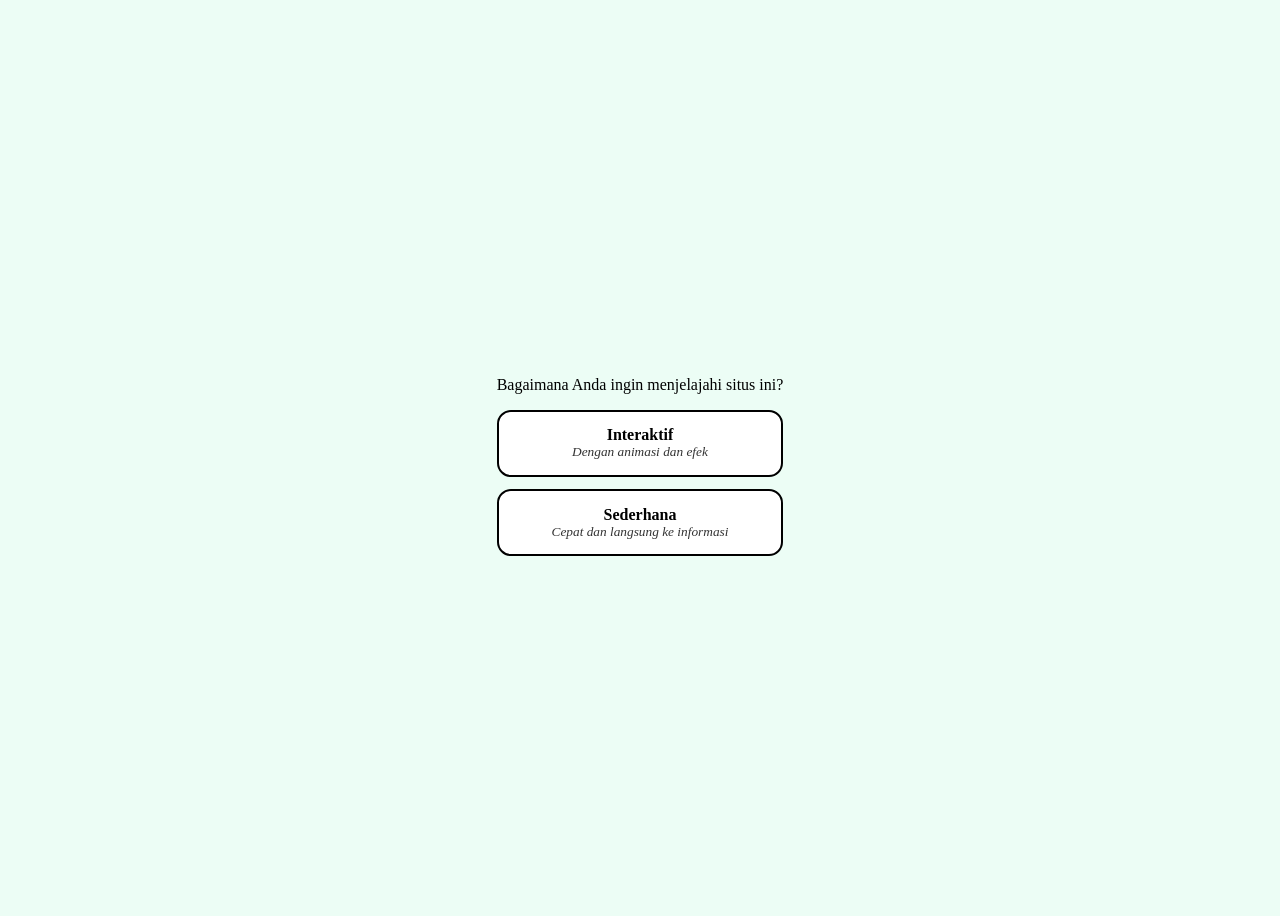
==== index.html @ dc2caf95 "Nov 22, 2026, 7:37 AM" ====
<!DOCTYPE html>
<html lang="id">
    <head>
        <meta charset="UTF-8" />
        <meta name="viewport" content="width=device-width, initial-scale=1" />
        <title>Lomba Design Web AI</title>
        <script>
            try {
                var saved = localStorage.getItem("mode");
                if (saved) {
                    document.documentElement.dataset.mode = saved;
                    document.documentElement.dataset.returning = "1";
                }
            } catch (e) {}
        </script>
        <link rel="stylesheet" href="css/splash.css" />
        <script src="js/transition.js" defer></script>
        <script src="js/words.js" defer></script>
        <script src="js/mode.js" defer></script>
    </head>
    <body>
        <div class="splash">
            <div class="shape circle"></div>
            <div class="shape square"></div>
            <div class="shape triangle"></div>
            <img class="splash-logo" src="assets/al-irsyad-logo.png" alt="Logo Al-Irsyad Al-Islamiyyah">
        </div>
        <section class="hero">
            <div class="group">
                <p class="line" lang="ar" dir="rtl" data-words style="--start: 3s">السلام عليكم ورحمة الله وبركاته</p>
            </div>
            <div class="group">
                <h1 class="line" data-words style="--start: 6.7s">Selamat Datang</h1>
                <p class="line" data-words style="--start: 6.9s">Di Website Al-Irsyad</p>
            </div>
            <div class="group choice" style="--start: 9.8s">
                <p>Bagaimana Anda ingin menjelajahi situs ini?</p>
                <button type="button" data-set-mode="interactive">Interaktif <small>Dengan animasi dan efek</small></button>
                <button type="button" data-set-mode="formal">Sederhana <small>Cepat dan langsung ke informasi</small></button>
            </div>
        </section>
    </body>
</html>
---- css/splash.css ----
html { font-size: clamp(16px, 1.1vw, 26px); }
body { background-color: #ecfdf5; animation: page-in 0.4s ease both; }
body.page-out { animation: page-out 0.4s ease forwards; }

.splash {
	position: fixed;
	inset: 0;
	display: grid;
	place-items: center;
	overflow: hidden;
	background: #ecfdf5;
	z-index: 9999;
	animation: fade-out 0.5s ease 2.6s forwards;
}

.splash-logo {
	width: clamp(180px, 22vmin, 360px);
	position: relative;
	z-index: 1;
	animation:
		logo-in 2s cubic-bezier(0.22, 1, 0.36, 1) both,
		logo-out 0.6s ease-in 2s forwards;
}

.shape {
	position: absolute;
	top: 0;
	height: 100%;
	width: 33.34%;
	animation:
		shape-in 0.8s cubic-bezier(0.22, 1, 0.36, 1) var(--delay) both,
		shape-out 0.6s cubic-bezier(0.64, 0, 0.78, 0) 2s forwards;
}

.shape::before {
	content: "";
	position: absolute;
	left: 50%;
	top: 50%;
	width: 70%;
	aspect-ratio: 1;
	translate: -50% -50%;
	background: rgba(255, 255, 255, 0.3);
}

.circle   { left: 0;      background: #16a34a; --delay: 0s;   --dx: -120vw; --dy: 0vh; }
.square   { left: 33.33%; background: #facc15; --delay: 0.2s; --dx: 0vw;    --dy: 120vh; }
.triangle { right: 0;     background: #38bdf8; --delay: 0.4s; --dx: 120vw;  --dy: 0vh; }

.circle::before   { border-radius: 50%; }
.triangle::before { clip-path: polygon(50% 0, 0 100%, 100% 100%); }

.word {
    display: inline-block;
    animation:     word-in 0.6s cubic-bezier(0.22, 1, 0.36, 1) calc(var(--start) + var(--i) * 0.12s) both,
    			   word-out 0.5s cubic-bezier(0.64, 0, 0.78, 0) calc(var(--start) + 1.8s + var(--i) * 0.12s) forwards;
}

.hero {
	min-height: 100dvh;
	display: grid;
	place-content: center;
	text-align: center;
}

.group {
	grid-area: 1 / 1;
}

.line {
	margin: 0.2em 0;
}

.choice {
	animation: fade-in 0.8s ease var(--start, 3s) both;
}

.choice small {
	display: block;
	font-style: italic;
	font-weight: 400;
	opacity: 0.8;
}

.choice { max-width: 22rem; margin-inline: auto; }

.choice button {
	display: block;
	width: 100%;
	margin-top: 0.8em;
	padding: 0.9em 1.4em;
	border: 2px solid #000000;
	border-radius: 14px;
	background: #fff;
	color: #000000;
	font: inherit;
	font-weight: 700;
	cursor: pointer;
	transition: transform 0.2s ease, background 0.2s ease,
				color 0.2s ease, box-shadow 0.2s ease;
}

.choice button:hover,
.choice button:focus-visible {
	background: #facc15;
	border-color: #000000;
	color: #422006;
	transform: translateY(-3px);
	box-shadow: 8px 8px #422006;
}

.choice button:active { transform: scale(0.98); }

.choice.leave { animation: fade-out 0.5s ease forwards; }
[hidden] { display: none !important; }
[data-returning] .hero { display: none; }

@keyframes page-in { from { opacity: 0; } }
@keyframes page-out { to { opacity: 0; } }

@keyframes word-in {
  from { opacity: 0; translate: 30px 0; }
}
@keyframes word-out {
  to { opacity: 0; translate: 30px 0; }
}
@keyframes logo-in {
	from { opacity: 0; transform: scale(0); }
	to   { opacity: 1; transform: scale(1); }
}
@keyframes logo-out {
	to { opacity: 0; transform: scale(0); }
}
@keyframes shape-in {
	from { opacity: 0; transform: scale(0); }
	to   { opacity: 1; transform: scale(1); }
}
@keyframes shape-out {
	from { opacity: 1; transform: translate(0, 0); }
	to   { opacity: 0; transform: translate(var(--dx), var(--dy)); }
}
@keyframes fade-in {
	from { opacity: 0; visibility: hidden; }
}
@keyframes fade-out {
	to { opacity: 0; visibility: hidden; }
}
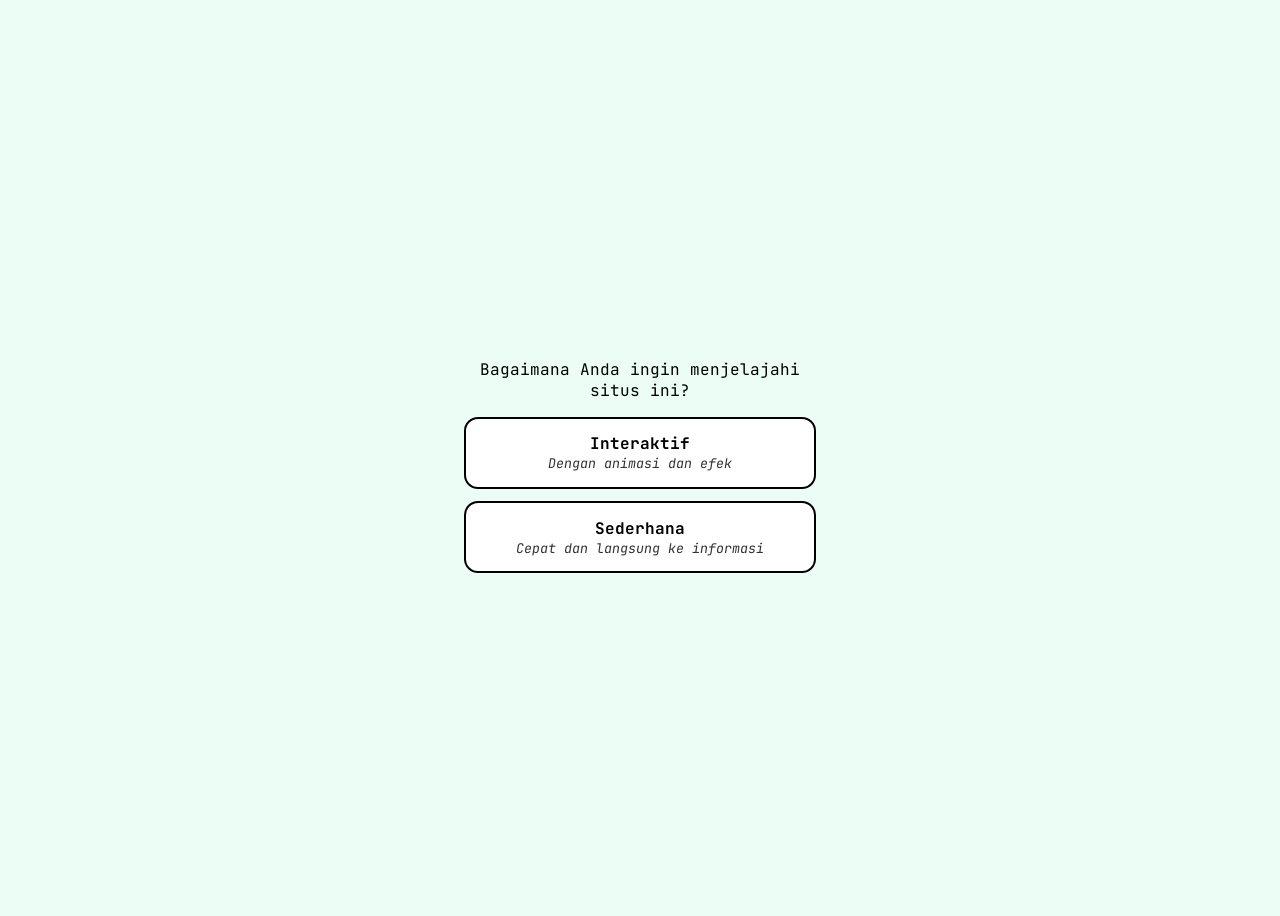
==== commit 960603d5: "Nov 25, 2026, 6:09 PM" ====
--- a/index.html
+++ b/index.html
@@ -3,6 +3,9 @@
     <head>
         <meta charset="UTF-8" />
         <meta name="viewport" content="width=device-width, initial-scale=1" />
+        <link rel="preconnect" href="https://fonts.googleapis.com">
+        <link rel="preconnect" href="https://fonts.gstatic.com" crossorigin>
+        <link href="https://fonts.googleapis.com/css2?family=JetBrains+Mono:ital,wght@0,400;0,700;1,400&family=Amiri&display=swap" rel="stylesheet">
         <title>Lomba Design Web AI</title>
         <script>
             try {
@@ -31,7 +34,7 @@
             </div>
             <div class="group">
                 <h1 class="line" data-words style="--start: 6.7s">Selamat Datang</h1>
-                <p class="line" data-words style="--start: 6.9s">Di Website Al-Irsyad</p>
+                <p class="line" data-words style="--start: 6.9s">Di Website SMPIT Al-Irsyad Al-Islammiyah</p>
             </div>
             <div class="group choice" style="--start: 9.8s">
                 <p>Bagaimana Anda ingin menjelajahi situs ini?</p>
--- a/css/splash.css
+++ b/css/splash.css
@@ -1,6 +1,7 @@
 html { font-size: clamp(16px, 1.1vw, 26px); }
-body { background-color: #ecfdf5; animation: page-in 0.4s ease both; }
+body { font-family: "JetBrains Mono", monospace; background-color: #ecfdf5; animation: page-in 0.4s ease both; }
 body.page-out { animation: page-out 0.4s ease forwards; }
+[lang="ar"] { font-family: "Amiri", "Noto Naskh Arabic", serif; }
 
 .splash {
 	position: fixed;
@@ -144,5 +145,4 @@
 }
 @keyframes fade-out {
 	to { opacity: 0; visibility: hidden; }
-}
-
+}
